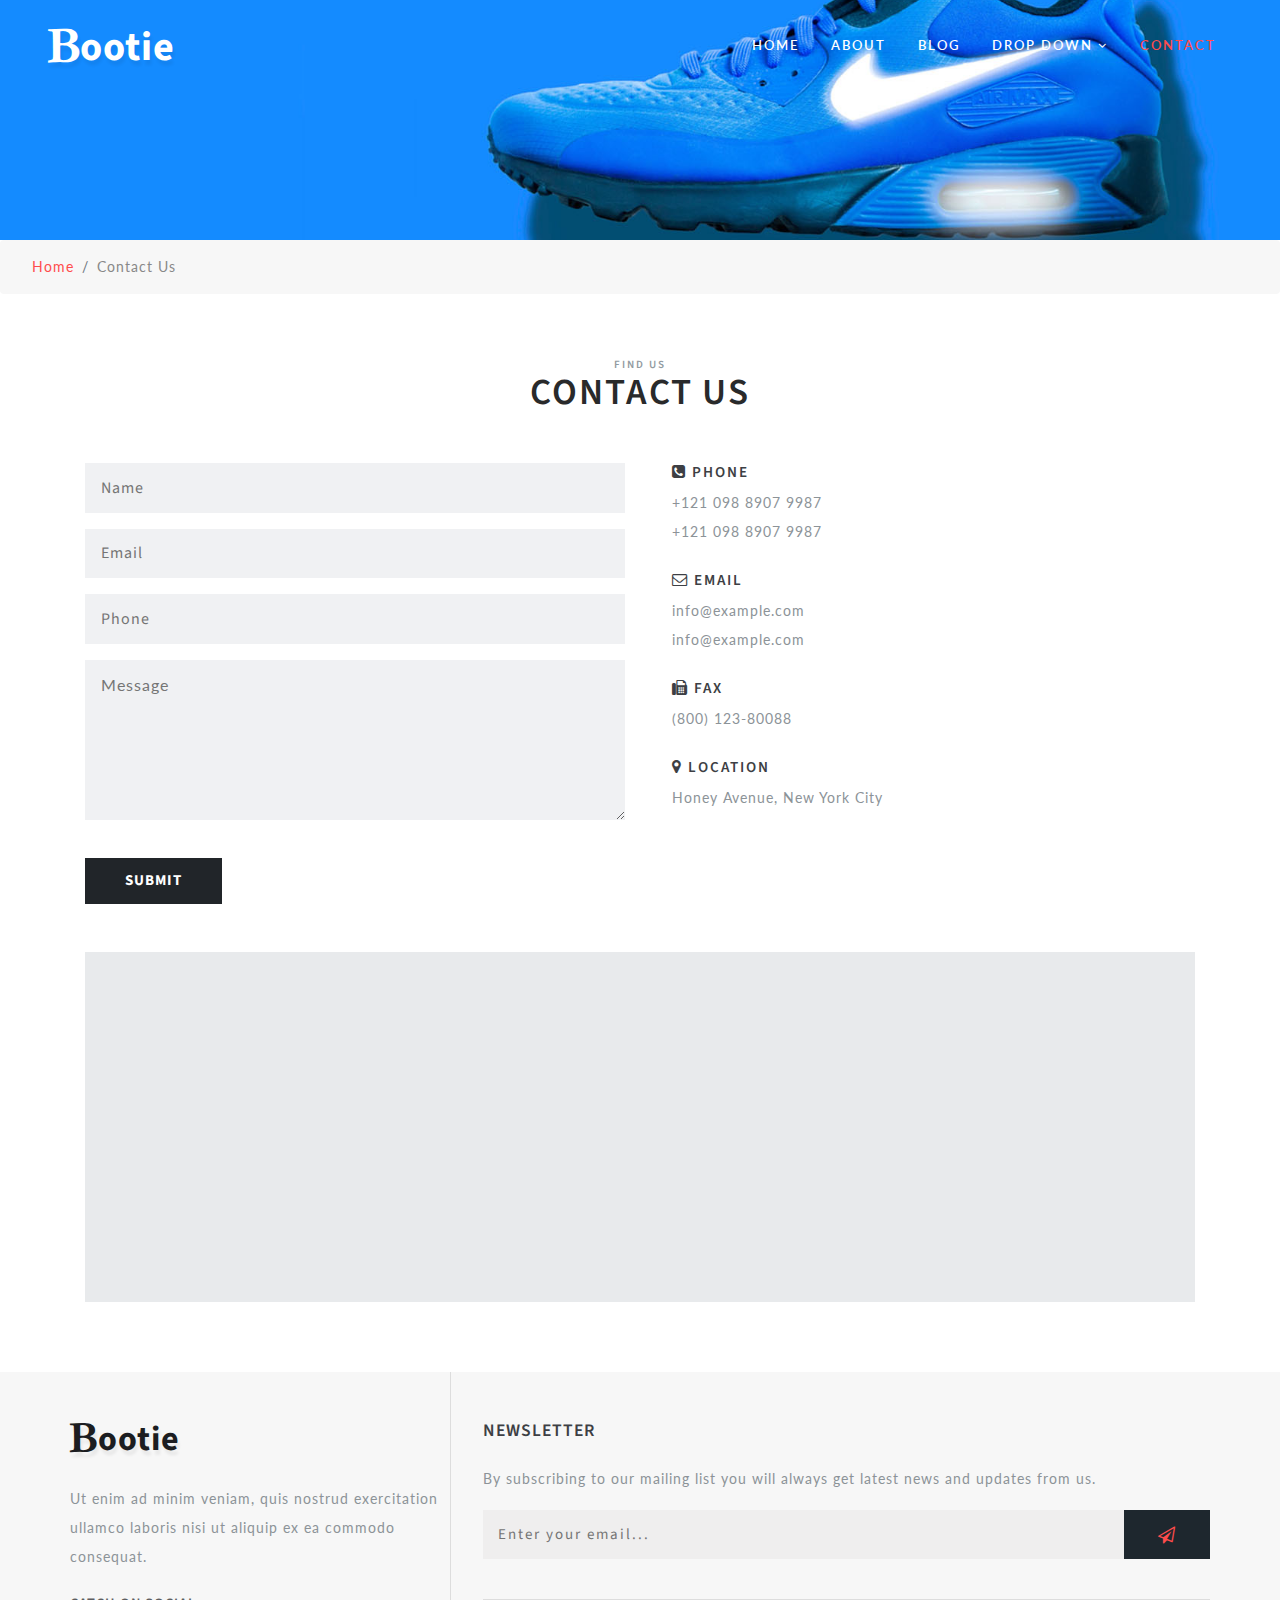
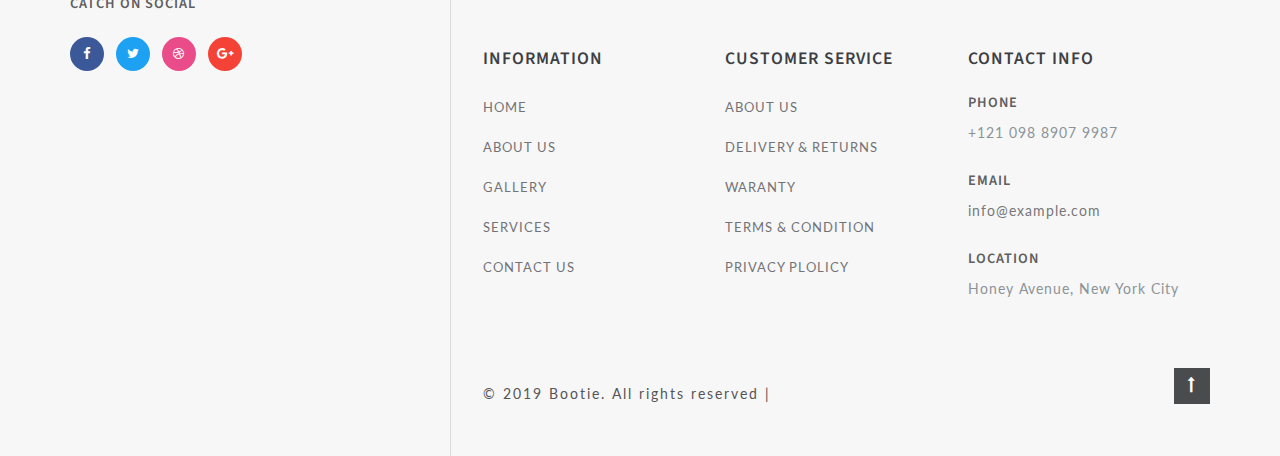
==== contact.html @ 3f781a84 "Add files via upload" ====
<!DOCTYPE html>
<html lang="zxx">

<head>
    <title>Bootie Ecommerce Bootstrap Responsive Web Template | Contact </title>
    <!-- Meta tag Keywords -->
    <meta name="viewport" content="width=device-width, initial-scale=1">
    <meta charset="UTF-8" />
    <meta name="keywords" content="Bootie Responsive web template, Bootstrap Web Templates, Flat Web Templates, Android Compatible web template, Smartphone Compatible web template, free webdesigns for Nokia, Samsung, LG, SonyEricsson, Motorola web design" />
    <script>
        addEventListener("load", function() {
            setTimeout(hideURLbar, 0);
        }, false);

        function hideURLbar() {
            window.scrollTo(0, 1);
        }
    </script>
    <!-- //Meta tag Keywords -->

    <!-- Custom-Files -->
    <link rel="stylesheet" href="css/bootstrap.css">
    <!-- Bootstrap-Core-CSS -->
    <link rel="stylesheet" href="css/style.css" type="text/css" media="all" />
    <!-- Style-CSS -->
    <!-- font-awesome-icons -->
    <link href="css/font-awesome.css" rel="stylesheet">
    <!-- //font-awesome-icons -->
    <!-- /Fonts -->
    <link href="//fonts.googleapis.com/css?family=Lato:100,100i,300,300i,400,400i,700" rel="stylesheet">
    <link href="//fonts.googleapis.com/css?family=Source+Sans+Pro:200,200i,300,300i,400,400i,600,600i,700,700i,900" rel="stylesheet">
    <!-- //Fonts -->

</head>

<body>

    <!-- mian-content -->
    <div class="main-banner inner" id="home">
        <!-- header -->
        <header class="header">
            <div class="container-fluid px-lg-5">
                <!-- nav -->
                <nav class="py-4">
                    <div id="logo">
                        <h1> <a href="index.html"><span class="fa fa-bold" aria-hidden="true"></span>ootie</a></h1>
                    </div>

                    <label for="drop" class="toggle">Menu</label>
                    <input type="checkbox" id="drop" />
                    <ul class="menu mt-2">
                        <li><a href="index.html">Home</a></li>
                        <li><a href="about.html">About</a></li>
                        <li><a href="blog.html">Blog</a></li>
                        <li>
                            <!-- First Tier Drop Down -->
                            <label for="drop-2" class="toggle">Drop Down <span class="fa fa-angle-down" aria-hidden="true"></span> </label>
                            <a href="#">Drop Down <span class="fa fa-angle-down" aria-hidden="true"></span></a>
                            <input type="checkbox" id="drop-2" />
                            <ul>
                                <li><a href="blog.html">Blog</a></li>
                                <li><a href="shop.html">Shop Now</a></li>
                                <li><a href="single.html">Single Page</a></li>
                            </ul>
                        </li>
                        <li class="active"><a href="contact.html">Contact</a></li>
                    </ul>
                </nav>
                <!-- //nav -->
            </div>
        </header>
        <!-- //header -->

    </div>
    <!--//main-content-->
    <!---->
    <ol class="breadcrumb">
        <li class="breadcrumb-item">
            <a href="index.html">Home</a>
        </li>
        <li class="breadcrumb-item active">Contact Us</li>
    </ol>
    <!---->
    <!--// mian-content -->
    <!-- banner -->
    <section class="ab-info-main py-5">
        <div class="container py-3">
            <h3 class="tittle text-center"><span class="sub-tittle">Find Us</span> Contact Us</h3>
            <div class="row contact-main-info mt-5">
                <div class="col-md-6 contact-right-content">
                    <form action="#" method="post">
                        <input type="text" name="Name" placeholder="Name" required="">
                        <input type="email" class="email" name="Email" placeholder="Email" required="">
                        <input type="text" name="Phone no" placeholder="Phone" required="">
                        <textarea name="Message" placeholder="Message" required=""></textarea>
                        <div class="read mt-3">
                            <input type="submit" value="Submit">
                        </div>
                    </form>
                </div>
                <div class="col-md-6 contact-left-content">
                    <div class="address-con">
                        <h4 class="mb-2"><span class="fa fa-phone-square" aria-hidden="true"></span> Phone</h4>
                        <p>+121 098 8907 9987</p>
                        <p>+121 098 8907 9987</p>
                    </div>
                    <div class="address-con my-4">
                        <h4 class="mb-2"><span class="fa fa-envelope-o" aria-hidden="true"></span> Email </h4>
                        <p><a href="mailto:info@example.com">info@example.com</a></p>
                        <p><a href="mailto:info@example.com">info@example.com</a></p>
                    </div>
                    <div class="address-con mb-4">
                        <h4 class="mb-2"><span class="fa fa-fax" aria-hidden="true"></span> Fax</h4>

                        <p>(800) 123-80088</p>
                    </div>
                    <div class="address-con">
                        <h4 class="mb-2"><span class="fa fa-map-marker" aria-hidden="true"></span> Location </h4>

                        <p>Honey Avenue, New York City</p>
                    </div>

                </div>

            </div>
            <div class="map-fo mt-lg-5 mt-4">
                <iframe src="https://www.google.com/maps/embed?pb=!1m18!1m12!1m3!1d423286.27404345275!2d-118.69191921441556!3d34.02016130939095!2m3!1f0!2f0!3f0!3m2!1i1024!2i768!4f13.1!3m3!1m2!1s0x80c2c75ddc27da13%3A0xe22fdf6f254608f4!2sLos+Angeles%2C+CA%2C+USA!5e0!3m2!1sen!2sin!4v1522474296007" allowfullscreen></iframe>
            </div>
        </div>
    </section>


    <!-- //contact -->
    <!-- footer -->
    <footer>
        <div class="container">
            <div class="row footer-top">
                <div class="col-lg-4 footer-grid_section_w3layouts">
                    <h2 class="logo-2 mb-lg-4 mb-3">
                        <a href="index.html"><span class="fa fa-bold" aria-hidden="true"></span>ootie</a>
                    </h2>
                    <p>Ut enim ad minim veniam, quis nostrud exercitation ullamco laboris nisi ut aliquip ex ea commodo consequat.</p>
                    <h4 class="sub-con-fo ad-info my-4">Catch on Social</h4>
                    <ul class="w3layouts_social_list list-unstyled">
                        <li>
                            <a href="#" class="w3pvt_facebook">
                                <span class="fa fa-facebook-f"></span>
                            </a>
                        </li>
                        <li class="mx-2">
                            <a href="#" class="w3pvt_twitter">
                                <span class="fa fa-twitter"></span>
                            </a>
                        </li>
                        <li>
                            <a href="#" class="w3pvt_dribble">
                                <span class="fa fa-dribbble"></span>
                            </a>
                        </li>
                        <li class="ml-2">
                            <a href="#" class="w3pvt_google">
                                <span class="fa fa-google-plus"></span>
                            </a>
                        </li>
                    </ul>
                </div>
                <div class="col-lg-8 footer-right">
                    <div class="w3layouts-news-letter">
                        <h3 class="footer-title text-uppercase text-wh mb-lg-4 mb-3">Newsletter</h3>

                        <p>By subscribing to our mailing list you will always get latest news and updates from us.</p>
                        <form action="#" method="post" class="w3layouts-newsletter">
                            <input type="email" name="Email" placeholder="Enter your email..." required="">
                            <button class="btn1"><span class="fa fa-paper-plane-o" aria-hidden="true"></span></button>

                        </form>
                    </div>
                    <div class="row mt-lg-4 bottom-w3layouts-sec-nav mx-0">
                        <div class="col-md-4 footer-grid_section_w3layouts">
                            <h3 class="footer-title text-uppercase text-wh mb-lg-4 mb-3">Information</h3>
                            <ul class="list-unstyled w3layouts-icons">
                                <li>
                                    <a href="index.html">Home</a>
                                </li>
                                <li class="mt-3">
                                    <a href="about.html">About Us</a>
                                </li>
                                <li class="mt-3">
                                    <a href="#">Gallery</a>
                                </li>
                                <li class="mt-3">
                                    <a href="#">Services</a>
                                </li>
                                <li class="mt-3">
                                    <a href="contact.html">Contact Us</a>
                                </li>
                            </ul>
                        </div>
                        <div class="col-md-4 footer-grid_section_w3layouts">
                            <!-- social icons -->
                            <div class="agileinfo_social_icons">
                                <h3 class="footer-title text-uppercase text-wh mb-lg-4 mb-3">Customer Service</h3>
                                <ul class="list-unstyled w3layouts-icons">

                                    <li>
                                        <a href="#">About Us</a>
                                    </li>
                                    <li class="mt-3">
                                        <a href="#">Delivery & Returns</a>
                                    </li>
                                    <li class="mt-3">
                                        <a href="#">Waranty</a>
                                    </li>
                                    <li class="mt-3">
                                        <a href="#">Terms & Condition</a>
                                    </li>
                                    <li class="mt-3">
                                        <a href="#">Privacy Plolicy</a>
                                    </li>
                                </ul>
                            </div>
                            <!-- social icons -->
                        </div>
                        <div class="col-md-4 footer-grid_section_w3layouts my-md-0 my-5">
                            <h3 class="footer-title text-uppercase text-wh mb-lg-4 mb-3">Contact Info</h3>
                            <div class="contact-info">
                                <div class="footer-address-inf">
                                    <h4 class="ad-info mb-2">Phone</h4>
                                    <p>+121 098 8907 9987</p>
                                </div>
                                <div class="footer-address-inf my-4">
                                    <h4 class="ad-info mb-2">Email </h4>
                                    <p><a href="mailto:info@example.com">info@example.com</a></p>
                                </div>
                                <div class="footer-address-inf">
                                    <h4 class="ad-info mb-2">Location</h4>
                                    <p>Honey Avenue, New York City</p>
                                </div>
                            </div>
                        </div>


                    </div>
                    <div class="cpy-right text-left row">
                        <p class="col-md-10">© 2019 Bootie. All rights reserved | 
                            
                        </p>
                        <!-- move top icon -->
                        <a href="#home" class="move-top text-right col-md-2"><span class="fa fa-long-arrow-up" aria-hidden="true"></span></a>
                        <!-- //move top icon -->
                    </div>
                </div>
            </div>
        </div>
    </footer>
    <!-- //footer -->
</body>

</html>
---- css/style.css ----
html,
body {
    margin: 0;
    font-size: 100%;
    background: #fff;
    font-family: 'Lato', sans-serif;
    scroll-behavior: smooth;
}
body a {
    text-decoration: none;
    transition: 0.5s all;
    -webkit-transition: 0.5s all;
    -moz-transition: 0.5s all;
    -o-transition: 0.5s all;
    -ms-transition: 0.5s all;
}

a:hover {
    text-decoration: none;
}
input[type="button"],
input[type="submit"],
input[type="text"],
input[type="email"],
input[type="search"] {
    transition: 0.5s all;
    -webkit-transition: 0.5s all;
    -moz-transition: 0.5s all;
    -o-transition: 0.5s all;
    -ms-transition: 0.5s all;
    font-family: 'Source Sans Pro', sans-serif;
}

h1,
h2,
h3,
h4,
h5,
h6 {
    margin: 0;
    letter-spacing: 1px;
    font-weight: 600;
    font-family: 'Source Sans Pro', sans-serif;
}

p {
    font-size:0.9em;
    color: #8c9398;
    line-height: 2em;
    letter-spacing: 1px;
}

ul {
    margin: 0;
    padding: 0;
}

body img {
    border-radius: 4px;
    -webkit-border-radius: 4px;
    -o-border-radius: 4px;
    -moz-border-radius: 4px;
    -ms-border-radius: 4px;
}

.breadcrumb,
ol {
    margin-bottom: 0 !important;
}

/*--/header --*/

/* header */

/* CSS Document */

header {
    position: absolute;
    z-index: 9;
    width: 100%;
}

.toggle,
[id^=drop] {
    display: none;
}

/* Giving a background-color to the nav container. */

nav {
    margin: 0;
    padding: 0;
}


#logo a {
    float: left;
    display: initial;
    margin: 0;
    letter-spacing: 1px;
    color: #fff;
    font-size: 1em;
    font-weight: 700;
    text-shadow: 2px 5px 3px rgba(0, 0, 0, 0.06);
}



/* Since we'll have the "ul li" "float:left"
 * we need to add a clear after the container. */

nav:after {
    content: "";
    display: table;
    clear: both;
}

/* Removing padding, margin and "list-style" from the "ul",
 * and adding "position:reltive" */

nav ul {
    float: right;
    padding: 0;
    margin: 0;
    list-style: none;
    position: relative;
}

/* Positioning the navigation items inline */

nav ul li {
    margin: 0px 1em;
    display: inline-block;
    float: left;
}

/* Styling the links */

.menu li a {
    font-weight: 600;
    font-size: 0.8em;
    letter-spacing: 2px;
    padding-left: 0;
    padding-right: 0;
    padding: 10px 0;
    color: #fff;
    text-transform: uppercase;
    -webkit-transition: 0.5s all ease;
    -moz-transition: 0.5s all ease;
    -o-transition: 0.5s all ease;
    -ms-transition: 0.5s all ease;
}


.menu li ul li a {
    color: #555;
    padding: 10px 10px;
    font-size: 0.8em;
}


.menu li ul li:hover {
    background: #f8f9fa;
}

/* Background color change on Hover */

nav .menu li a:hover {
    color: #ff4c4c;
}

.menu li.active a {
    color: #ff4c4c;
}

/* Hide Dropdowns by Default
 * and giving it a position of absolute */

nav ul ul {
    display: none;
    position: absolute;
    /* has to be the same number as the "line-height" of "nav a" */
    top: 30px;
    background: #fff;
    padding: 10px;
}

/* Display Dropdowns on Hover */

nav ul li:hover > ul {
    display: inherit;
}

/* Fisrt Tier Dropdown */

nav ul ul li {
    width: 170px;
    float: none;
    display: list-item;
    position: relative;
    margin: 0;
}

nav ul ul li a {
    color: #333;
    padding: 5px 10px;
    display: block;
}

/* Second, Third and more Tiers	
 * We move the 2nd and 3rd etc tier dropdowns to the left
 * by the amount of the width of the first tier.
*/

nav ul ul ul li {
    position: relative;
    top: -60px;
    /* has to be the same number as the "width" of "nav ul ul li" */
    left: 170px;
}


/* Change ' +' in order to change the Dropdown symbol */

li > a:only-child:after {
    content: '';
}


/* Media Queries
--------------------------------------------- */

@media all and (max-width: 768px) {

    #logo {
        display: block;
        padding: 0;
        width: 100%;
        text-align: center;
        float: none;
    }

    nav {
        margin: 0;
    }

    /* Hide the navigation menu by default */
    /* Also hide the  */
    .toggle + a,
    .menu {
        display: none;
    }

    /* Stylinf the toggle lable */
    .toggle {
        display: block;
        padding: 8px 20px;
        font-size: 0.8em;
        text-decoration: none;
        border: none;
        float: right;
        background-color: #ffffff;
        color: #333;
        cursor: pointer;
        text-transform: uppercase;
    }

    .menu .toggle {
        float: none;
        text-align: center;
        margin: auto;
        width: 80%;
        padding: 5px;
        font-weight: normal;
        font-size: 16px;
        letter-spacing: 1px;
    }

    .toggle:hover {
        color: #333;
        background-color: #fff;
    }

    /* Display Dropdown when clicked on Parent Lable */
    [id^=drop]:checked + ul {
        display: block;
        background: rgba(16, 16, 16, 0.85);
        padding: 15px 0;
        text-align: center;
    }

    /* Change menu item's width to 100% */
    nav ul li {
        display: block;
        width: 100%;
        padding: 5px 0;
        margin: 0 0;
    }

    nav ul ul .toggle,
    nav ul ul a {
        padding: 0 40px;
    }

    nav ul ul ul a {
        padding: 0 80px;
    }

    nav a:hover,
    nav ul ul ul a {
        background-color: transparent;
    }

    nav ul li ul li .toggle,
    nav ul ul a,
    nav ul ul ul a {
        padding: 14px 20px;
        color: #FFF;
        font-size: 17px;
    }


    nav ul li ul li .toggle,
    nav ul ul a {
        background-color: #212121;
    }
    .menu li ul li a {
        color: #fff;
    }
    /* Hide Dropdowns by Default */
    nav ul ul {
        float: none;
        position: static;
        color: #ffffff;
        /* has to be the same number as the "line-height" of "nav a" */
    }

    /* Hide menus on hover */
    nav ul ul li:hover > ul,
    nav ul li:hover > ul {
        display: none;
    }
    nav ul ul{
        background:none!important;
    }
    /* Fisrt Tier Dropdown */
    nav ul ul li {
        display: block;
        width: 100%;
        padding: 0;
    }

    nav ul ul ul li {
        position: static;
        /* has to be the same number as the "width" of "nav ul ul li" */
    }

    nav ul ul li a {
        color: #fff;
        font-size: 0.85em;
    }
}

@media all and (max-width: 330px) {

    nav ul li {
        display: block;
        width: 94%;
    }

}

/* header */

/*--/banner --*/

.main-banner {
    background: url(../images/banner.jpg)no-repeat center;
    -webkit-background-size: cover;
    -moz-background-size: cover;
    -o-background-size: cover;
    -ms-background-size: cover;
    background-size: cover;
    position: relative;
    height: 50em;
}

.main-banner.inner {
    background: url(../images/banner.jpg)no-repeat center;
    -webkit-background-size: cover;
    -moz-background-size: cover;
    -o-background-size: cover;
    -ms-background-size: cover;
    background-size: cover;
    position: relative;
    height: 20em;
}

/*-- place holder --*/

.banner-form ::-webkit-input-placeholder {
    /* Chrome/Opera/Safari */
    color: #ccc;
}

.banner-form ::-moz-placeholder {
    /* Firefox 19+ */
    color: #ccc;
}

.banner-form :-ms-input-placeholder {
    /* IE 10+ */
    color: #ccc;
}

.banner-form :-moz-placeholder {
    /* Firefox 18- */
    color: #ccc;
}

.banner-info {
    padding: 16em 0 0em 3em;
    width: 32%;
}

.banner-info h3 {
    font-size: 3.5em;
    letter-spacing: 2px;
    color: #fff;
    text-transform: uppercase;
    text-shadow: 2px 5px 3px rgba(0, 0, 0, 0.06);
}

.banner-info p {
    color: #fff;
    font-size: 0.8em;
    letter-spacing: 2px;
    font-weight: 400;
    text-transform: uppercase;
    margin: 0;
    text-shadow: 2px 5px 3px rgba(0, 0, 0, 0.06);
}
.ban-buttons a {
    background: #fff;
    padding: 11px 31px;
    font-size: 13px;
    letter-spacing: 1px;
    color: #ff4c4c;
    border-radius: 0px;
    display: inline-block;
    box-shadow: 0 12px 60px rgba(0, 0, 0, .2);
    -webkit-box-shadow: 0 12px 60px rgba(0, 0, 0, .2);
    -o-box-shadow: 0 12px 60px rgba(0, 0, 0, .2);
    -moz-box-shadow: 0 12px 60px rgba(0, 0, 0, .2);
    -ms-box-shadow: 0 12px 60px rgba(0, 0, 0, .2);
    border: #fff;
    transition: 0.5s all;
    -webkit-transition: 0.5s all;
    -moz-transition: 0.5s all;
    -o-transition: 0.5s all;
    -ms-transition: 0.5s all;
    font-weight: 600;
    text-transform: uppercase;
}

.ban-buttons a.active,
.ban-buttons a:hover {
    opacity: 0.8;
}

a.btn.active {
    background: #10adfb;
    color: #fff;
    border: #10adfb;
}

/*-- //place holder --*/

/*-- //banner --*/

/*-- features --*/
.hand-crafted {
    background: #f7f7f7;
}

h3.tittle {
    font-size: 2.5em;
    letter-spacing: 2px;
    color: #292a2b;
    text-transform: uppercase;
    margin-bottom: 1em;
}

.sub-tittle {
    font-size: 0.3em;
    color: #919aa0;
    letter-spacing: 2px;
    display: block;
    text-transform: uppercase;
}

.events-info .sub-tittle {
    font-size: 0.7em;
}

ul.events-icons.new-inf img {
    border-radius: 50%;
    border-radius: 50%;
    -webkit-border-radius: 50%;
    -o-border-radius: 50%;
    -moz-border-radius: 50%;
    -ms-border-radius: 50%;
    box-shadow: 2px 2px 2px 1px rgba(0, 0, 0, 0.15);
}

.feature-grids h3,
.bottom-gd.fea h3 {
    color: #05c46b;
    letter-spacing: 1px;
    margin-top: 0em;
    font-size: 1.4em;
}

.feature-grids p {
    margin: 0;
}

.feature-grids span {
    font-size: 1.5em;
    text-align: center;
    color: #ff4c4c;
    line-height: 3em;
}

.bottom-gd,
.bottom-gd2-active {
    background: #f8f9fa;
    transition: 2s all;
    -webkit-transition: 2s all;
    -moz-transition: 2s all;
    -ms-transition: 2s all;
    -o-transition: 2s all;
    box-shadow: 7px 7px 10px 0 rgba(76, 110, 245, .1);
    padding: 2em 0;
}

.bottom-gd2-active {
    background: #ff4c4c;
    transition: 2s all;
    -webkit-transition: 2s all;
    -moz-transition: 2s all;
    -ms-transition: 2s all;
    -o-transition: 2s all;
}

.bottom-gd:hover.f1 span,
.bottom-gd2-active span {
    color: #fff;
}

.bottom-gd2-active p {
    color: #fff;
}

.bottom-gd2-active h3 {
    color: #fff;
}

.feature-grids h3,
.bottom-gd.fea h3 {
    font-size: 0.9em;
    color: #1e272e;
    text-transform: uppercase;
    font-weight: 600;
}

ul.tic-info li span {
    color: #ff4c4c;
}

ul.tic-info li {
    color: #566773;
    font-size: 0.9em;
    line-height: 2.2em;
    letter-spacing: 1px;
}

.effect-w3 {
    padding: 6px;
    background: #f0f0f1;
}

.bottom-gd.row {
    margin: 0;
}

/*-- //features --*/
/*-- /New-Arrivals --*/
.product-shoe-info {
    padding: 15px;
    border: 1px solid #e4e4e4;
}

.item-info-product h4 a {
    color: #080808;
    font-size: 15px;
    letter-spacing: 1px;
    text-transform: uppercase;
    font-weight: 700;
}

span.money {
    font-size: 1em;
    font-weight: 800;
    color: #ff4c4c;
    letter-spacing: 2px;
}

.product_price {
    margin: 1em 0 0 0;
    padding: 1em 0 0 0;
    border-top: 1px solid #ddd;
}

ul.stars li {
    display: inline-block;
    margin: 0 0.2em;
}

ul.stars li a span {
    font-size: 0.7em;
    color: #6a6c6d;
}
ul.stars li a span:hover{
    opacity:0.8;
}
span.product-new-top {
    background: #414b52;
    font-size: 0.8em;
    text-transform: uppercase;
    padding: 0.3em 1.2em;
    color: #fff;
}

/*-- //New-Arrivals --*/

section#brands {
    background: #1e272e;
}

.brand-items a span {
    color: #757a7d;
    font-size: 2.5em;
}

/*--about-grids--*/
.service-content {
    margin-left: 1em;
}
.icon span {
    width: 60px;
    height: 60px;
    color: #007bff;
    line-height: 60px;
    text-align: center;
    font-size: 22px;
    transition: all 1s;
    -moz-transition: all 1s;
    -webkit-transition: all 1s;
    -o-transition: all 1s;
}
.service-content h4 {
    font-size: 1.15em;
    line-height: 1.75em;
    font-weight: 800;
    text-transform: uppercase;
    color: #333;
    letter-spacing: 2px;
    margin-bottom: 0.5em;
}

/*-- /testimonials --*/

.testimonials {
    background: #f2f2f2;
}

.test-info {
    padding: 2em 0;
    margin: 0 auto;
    width: 60%;
}

.test-info h3 {
    font-size: 1em;
    color: #1e272e;
    letter-spacing: 2px;
    text-transform: uppercase;
    font-weight: 600;
}

.test-img img {
    border-radius: 50%;
    -webkit-border-radius: 50%;
    -o-border-radius: 50%;
    -ms-border-radius: 50%;
    -moz-border-radius: 50%;
    padding: 4px;
    background: hsla(21, 60%, 94%, 0.33);
    width: 15%;
}

.w3layouts-footer.test-soc ul li {
    display: inline-block;
    margin: 0 0.3em;
}

.w3layouts-footer.test-soc ul li a span {
    color: #fff;
    margin: 0 0.5em;
}

.test-info p span {
    font-size: 1.8em;
    color: #505c65;
}

ul.list-unstyled.w3layouts-icons.clients li {
    margin: 0 0.2em;
    text-align: center;
    display: inline-block;
}

ul.list-unstyled.w3layouts-icons.clients li span {
    font-size: 0.8em;
    color: #ff4c4c;
}

ul.list-unstyled.w3layouts-icons.clients li span:hover {
    opacity: 0.8;
    transition: 0.5s all;
    -webkit-transition: 0.5s all;
    -moz-transition: 0.5s all;
    -o-transition: 0.5s all;
    -ms-transition: 0.5s all;

}

/*-- //testimonials --*/
.men-thumb-item{
   position: relative;
}
.item-info-product h4 {
    margin-top: 0.5em;
}
.shop-now{
    position: absolute;
    bottom: 8%;
    right: 8%;
}
.shop-now a {
    font-size: 0.9em;
    text-transform: uppercase;
    font-weight: 600;
    text-decoration:none;
    color:#333;
}
h4.group.card-title {
    font-size: 1.2em;
    letter-spacing: 2px;
    color: #464f56;
}
/*--/breadcrumb--*/
ol.breadcrumb {
    background: none;
    margin: 0;
    padding: 1em 2em;
    background: #f7f7f7;
}
li.breadcrumb-item {
    font-size: 0.9em;
    letter-spacing: 1px;
}
.breadcrumb-item.active {
    color: #888;
}
li.breadcrumb-item a {
    color: #ff4c4c;
}
/*--//breadcrumbr--*/
/*--/shop--*/
/*-- special deals --*/

.img-deal1 {
    padding: 0;
}

.img-deal1 h3 {
        color: #495057;
        font-size: 13px;
        margin-bottom: 10px;
        text-transform: uppercase;
    }
    
    
.img-deal1 a {
    font-size: 14px;
    color: #6d6c6c;
}

.img-deals img {
    border: 1px solid #ddd;
}
ul.w3layouts-box-list li {
    list-style: none;
    display: block;
    margin-bottom: 0.9em;
    color: #8c9398;
    letter-spacing: 1px;
    font-size: 0.9em;
}
.grid-img-right{
background: url(../images/single.jpg)no-repeat center;
-webkit-background-size: cover;
-moz-background-size: cover;
-o-background-size: cover;
-ms-background-size: cover;
background-size: cover;
position: relative;
height:15em;
padding:5.5em 2em 0 0;
}
.grid-img-right span.money{
    color: #fff;
    display:block;
}
.grid-img-right a {
    font-size: 0.9em;
    text-transform: uppercase;
    font-weight: 600;
    text-decoration: none;
    color: #fff;
    padding:0;

}
.desc1-left {
    border: 1px solid #ddd;
}
.desc1-right h3 {
    text-shadow: 0 1px 0 #ffffff;
    color: #1e272e;
    font-size: 1.1em;
    margin-bottom: 15px;
}
.desc1-right h5 {
    font-size: 1.3em;
    color: #62676b;
    line-height: 1.5em;
    -webkit-text-stroke: 0.2px;
    font-weight: 400;
}
.share h4 {
    font-size: 0.9em;
    color: #555555;
    margin-bottom: 10px;
    text-transform: uppercase;
    text-shadow: 0 1px 0 #ffffff;
    font-weight: 400;
}
.desc1-right h5 span {
    text-decoration: line-through;
}
.desc1-right h5 a {
    margin-left: 5px;
    color: #555555;
    text-transform: capitalize;
    font-size: 14px;
    -webkit-text-stroke: 0px;
    letter-spacing: 0px;
}
.available span a {
    margin: 4% 0;
    display: block;
    color: #555555;
    font-size: 0.8725em;
    text-transform: uppercase;
    text-shadow: 0 1px 0 #ffffff;
    text-decoration: underline;
}
h3.shop-sing {
    text-transform: uppercase;
    font-size: 1.2em;
    letter-spacing: 2px;
    margin: 1.5em 0 2em 0;
    color: #323a40;
}
p.italic-blue {
    font-style: italic;
    color: #89bff3;
    font-weight: 500;
}
/*--//shop--*/
/*-- customer --*/

.customer-rev ul li span {
    color: #f58b8d;
    font-size: 0.8em
}
h3.sear-head {
    color: #1e272e;
    margin-bottom: 20px;
    font-size: 1em;
    font-weight: 600;
    text-transform: uppercase;
    letter-spacing: 2px;
}
.customer-rev ul li {
	list-style: none;
}
.customer-rev ul li a span {
    color: #a4a6a9;
    font-weight: normal;
    margin-right: 4px;
}


/*-- //customer --*/

/*--/footer--*/

footer {
    background: #f7f7f7;
}

h3.footer-title {
    font-size: 1.1em;
    font-weight: 600;
    letter-spacing: 1px;
    color: #3d3f44;
}

footer p {
    font-size: 0.9em;
}

form.w3layouts-newsletter {
    display: flex;
    margin-bottom: 2.5em;
}

.bottom-w3layouts-sec-nav {
    border-top: 1px solid #ddd;
}

.w3layouts-newsletter input[type="email"] {
    padding: 0.6em 1em;
    font-size: 15px;
    color: #000;
    outline: none;
    letter-spacing: 2px;
    border: none;
    border: none;
    flex-basis: 100%;
    background: #efeeee;
}

.w3layouts-newsletter button.btn1 {
    color: #ff4c4c;
    font-size: 17px;
    letter-spacing: 1px;
    padding: 14px 0;
    border: transparent;
    text-transform: uppercase;
    -webkit-transition: 0.5s all;
    -moz-transition: 0.5s all;
    transition: 0.5s all;
    background: #1e272e;
    font-weight: 600;
    cursor: pointer;
    border-radius: 0;
    padding: 0.7em 2em;
}

h2.logo-2 a {
    font-weight: 700;
    font-size: 34px;
    color: #1c1d21;
    text-shadow: 2px 5px 3px rgba(0, 0, 0, 0.06);
    letter-spacing: 1px;
}
/*--contact--*/
.contact-right-content input[type="text"], .contact-right-content input[type="email"],.contact-right-content input[type="tel"], .contact-right-content textarea {
    padding: 0.8em 1em;
    color: #495057;
    border: none;
    border-radius: 0em;
    font-size: 1em;
    letter-spacing: 1px;
    margin-bottom: 1em;
    -webkit-appearance: none;
    outline: none;
    /* display: block; */
    width: 100%;
    background: #f0f1f3;
}
.contact-right-content input[type="submit"] {
    outline: none;
    border: none;
    cursor: pointer;
    font-size: 15px;
    color: #fff;
    padding: 12px 40px;
    text-transform: uppercase;
    letter-spacing: 1px;
    display: inline-block;
    background: #212529;
    font-weight: 700;
    -webkit-transition: all 0.3s;
    -moz-transition: all 0.3s;
    transition: all 0.3s;
    border-radius:0em;
}
.contact-left-content h4 {
    color: #3d3f44;
    font-weight: 600;
    font-size: 0.95em;
    text-transform: uppercase;
    letter-spacing: 2px;
}
.contact-left-content a{
    color: #8c9398;
}
.contact-left-content p{
    margin-bottom:0;
}
.contact-left-content {
    padding-left: 2em;
}
.contact-right-content textarea {
    min-height: 10em;
}
/*--//contact--*/
.map-fo iframe {
    min-height: 350px;
    border: none;
    background: #e8eaec;
    padding: 0.4em;
    width: 100%;
}

/* social icons */
.w3layouts_social_list li {
    display: inline-block;
}

.w3layouts_social_list li a {
    width: 34px;
    height: 34px;
    text-align: center;
    display: inline-block;
    font-size: 13px;
    border-radius: 50%;
}

.w3layouts_social_list li a span {
    color: #fff;
    line-height: 34px;
}

a.w3pvt_facebook {
    background: #3b5998;
}

a.w3pvt_twitter {
    background: #1da1f2;
}

a.w3pvt_dribble {
    background: #ea4c89;
}

a.w3pvt_google {
    background: #F44336;
}

/* //social-icons */

/* contact address */
.contact-info h4,
h4.sub-con-fo {
    font-size: 0.9em;
    letter-spacing: 1px;
    color: #5e5e61;
    font-weight: 600;
    text-transform: uppercase;
}

.footer-grid_section_w3layouts li a {
    color: #727377;
    font-size: 0.8em;
    letter-spacing: 1px;
}

.footer-grid_section_w3layouts li a:hover {
    opacity: 0.8;
}

.footer-title h3 {
    font-size: 24px;
    color: #f3f3f3;
    letter-spacing: 1px;
}

ul.w3layouts-icons li a {
    text-transform: uppercase;
}

.footer-right {
    border-left: 1px solid #ddd;
    padding: 3em 0em 3em 2em;
}

.footer-grid_section_w3layouts {
    padding: 3em 0;
}
.contact-info a {
    color: #777;
}
/* //contact address */

/* copyright */
.cpy-right-sec {
    background: #1c1d21;
}

.cpy-right {
    display: flex;
}

.cpy-right p {
    letter-spacing: 2px;
    font-size: 14px;
    margin-bottom: 0;
    margin-top: 0.9em;
    color: #555;
}

.cpy-right p a {
    color: #555;
}

.cpy-right p a:hover {
    color: #ff6b6b;
}

/* //copyright */

/*--//footer--*/

/*-- to-top --*/
a.move-top span {
    color: #fff;
    width: 36px;
    height: 36px;
    text-align: center;
    border: none;
    line-height: 2em;
    background: #4a4b4c;
}

/*-- //to-top --*/

@media(max-width:1366px) {
    .main-banner {
        height: 45em;
    }
    .banner-info {
        padding: 16em 0 0em 3em;
        width: 38%;
    }
    .service-content h4 {
        font-size: 1em;
    }
}

@media(max-width:1280px) {
    h3.tittle {
        font-size: 2.3em;
    }
    .main-banner {
        height: 40em;
    }
    .main-banner.inner {
        height: 15em;
    }
}

@media(max-width:1080px) {
    .banner-info h3 {
        font-size: 3em;
        letter-spacing: 2px;
    }
    .main-banner {
        height: 38em;
    }
    h3.tittle {
        font-size: 2em;
    }
    .ban-buttons a {
        padding: 10px 14px;
        font-size: 12px;
    }
}
@media(max-width:1024px) {
    .banner-info {
        padding: 14em 0 0em 3em;
        width: 40%;
    }
    .feature-grids h3, .bottom-gd.fea h3 {
        font-size: 0.8em;
    }
}
@media(max-width:991px) {

    .gd-bottom {
        float: left;
        width: 50%;
        margin-top: 1em;
    }
    ul.navbar-nav {
        margin-top: 10px;
        background: #101315;
    }
    li.nav-item {
        margin-right: 0;
    }
    .test-info {
        padding: 2em 0;
        margin: 0 auto;
        width: 80%;
    }
    .product-men {
        margin-bottom: 1em;
    }
    .navbar-toggler {
        padding: 0.3rem 0.5rem;
        font-size: 1.25rem;
        line-height: 1;
        background-color: #fff;
        border: 1px solid transparent;
        border-radius: 0.2rem;
    }
    div#products .item {
        float: left;
        width: 50%;
        margin-top: 1em;
    }
    .left-ads-display {
        margin-top: 2em;
    }
}

/*** Responsive Menu For Smaller Device ***/

@media screen and (max-width:900px) {
    .dropdown-menu {
        width: 100%;
    }
    .banner-info h3 {
        font-size: 2.5em;
        letter-spacing: 2px;
    }
    .main-banner {
        height: 38em;
    }
    .feature-grids h3, .bottom-gd.fea h3 {
        font-size: 0.9em;
    }
}

@media(max-width:800px) {
    .main-banner.inner {
        height: 12em;
    }
    .banner-info {
        padding: 11em 0 0em 1em;
        width: 44%;
    }
    .main-banner {
        height: 30em;
    }
    h3.tittle {
        font-size: 1.8em;
    }
}

@media(max-width:768px) {
    .banner-info {
        padding: 11em 0 0em 1em;
        width: 58%;
    }
    .test-info {
        padding: 2em 0;
        margin: 0 auto;
        width: 94%;
    }
}

@media(max-width:767px) {
    .icon-gd-info {
        text-align: center;
    }
    .product-men {
        margin-bottom: 1em;
        float: left;
        width: 50%;
    }
    .footer-grid_section_w3layouts {
        padding: 1em 0;
    }
    h2.logo-2 {
        padding-top: 1em;
    }
    .img-deals {
        float: left;
        width: 40%;
    }
    .img-deal1 {
        padding: 0;
        float: right;
        width: 60%;
    }
    .desc1-right{
        margin-top: 1.5em;
    }
    .contact-left-content {
        padding-left: 1em;
        margin-top: 2em;
    }
    .footer-right {
        border-left: 1px solid #ddd;
        padding: 3em 1em 3em 1em;
    }
    .footer-grid_section_w3layouts {
        padding: 1em 1em;
    }
    ol.breadcrumb {
        padding: 1em 1em;
    }
}

@media(max-width:640px) {
    .main-banner {
        height: 28em;
    }
    .banner-info {
        padding: 10em 0 0em 1em;
        width: 58%;
    }
    div#products .item {
        float: left;
        width: 100%;
        margin-top: 1em;
    }
    h3.tittle {
        font-size: 1.7em;
    }
}

@media(max-width:568px) {
    .banner-info h3 {
        font-size: 2em;
        letter-spacing: 2px;
    }
    .banner-info p {
        font-size: 0.7em;
        letter-spacing: 2px;
    }
    .sub-para-w3layouts {
        margin: 0;
    }
   
}

@media(max-width:480px) {
    .main-banner {
        height: 25em;
    }
    .banner-info {
        padding: 9em 0 0em 1em;
        width: 58%;
    }
    #logo a {
        font-size: 0.8em;
    }
    .test-info {
        padding: 0em 0;
        margin: 0 auto;
        width: 96%;
    }
    .main-banner.inner {
        height: 9em;
    }
}

@media(max-width:440px) {
    .banner-info {
        padding:8em 0 0em 1em;
        width: 68%;
    }
    .main-banner {
        height: 23em;
    }
    .item-info-product h4 a {
        font-size: 14px;
    }
    .product-men {
        margin-bottom: 1em;
        float: left;
        width: 100%;
    }
    .gd-bottom {
        float: left;
        width: 100%;
        margin-top: 1em;
    }

}

@media(max-width:414px) {
    .banner-info {
        padding: 8em 0 0em 1em;
        width: 75%;
    }
}

@media(max-width:384px) {
  
}

@media(max-width:375px) {

}

@media(max-width:320px) {
  
}
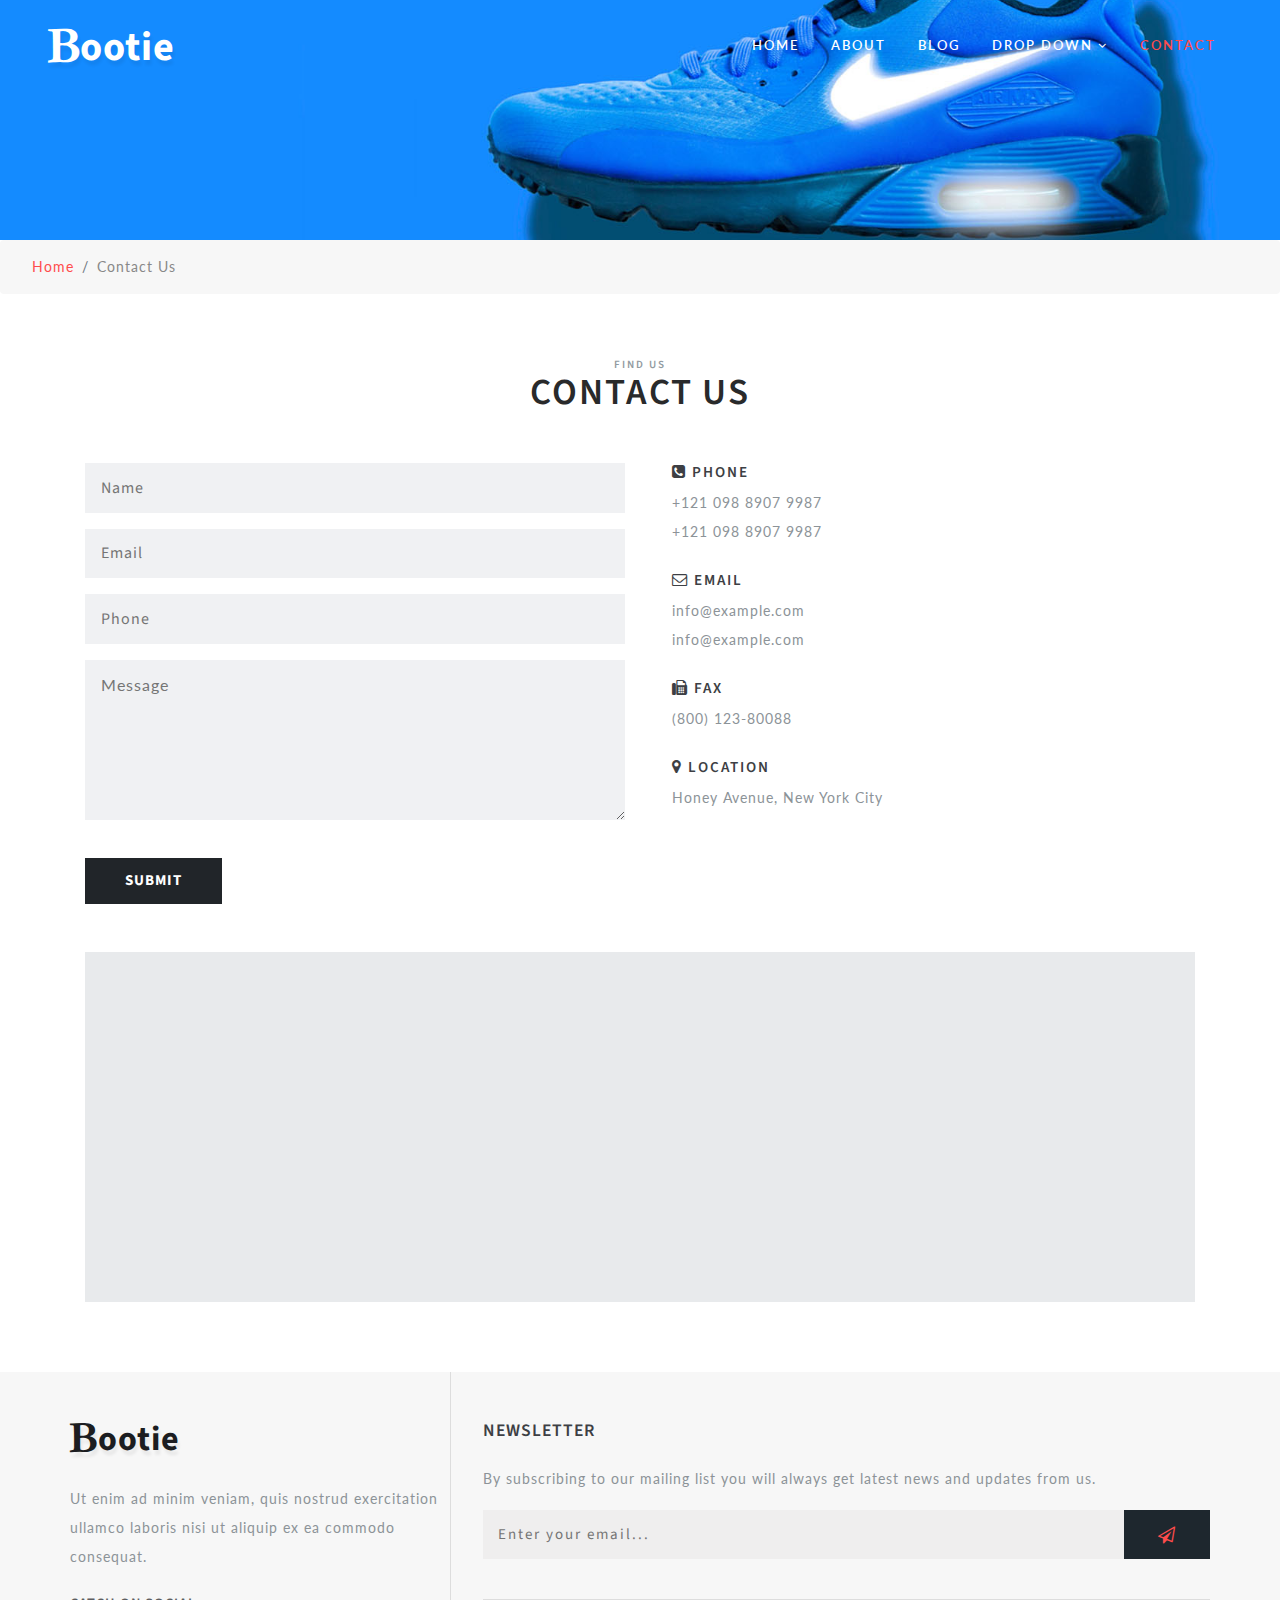
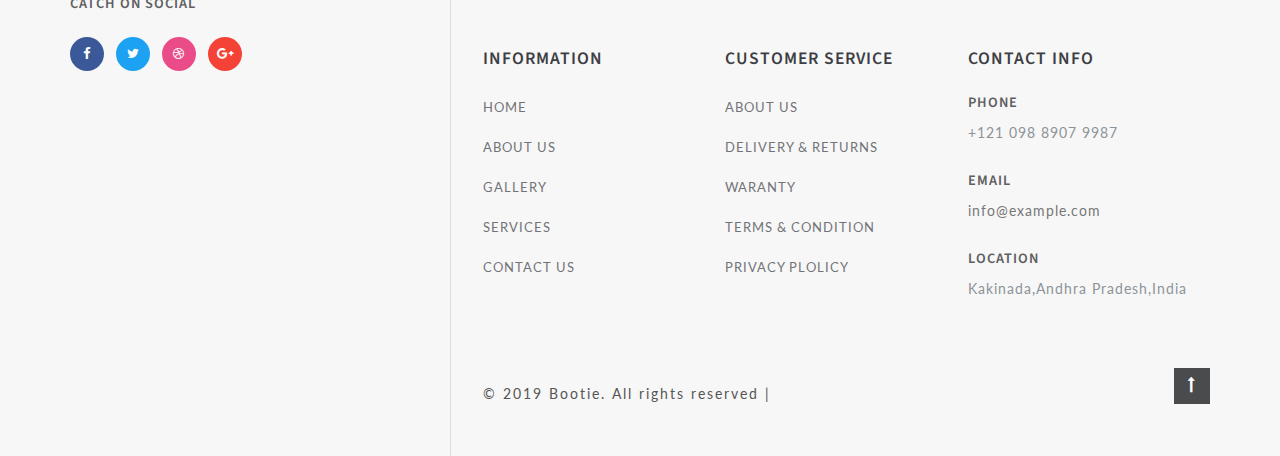
==== commit 578d5161: "Update contact.html" ====
--- a/contact.html
+++ b/contact.html
@@ -236,7 +236,7 @@
                                 </div>
                                 <div class="footer-address-inf">
                                     <h4 class="ad-info mb-2">Location</h4>
-                                    <p>Honey Avenue, New York City</p>
+                                    <p>Kakinada,Andhra Pradesh,India</p>
                                 </div>
                             </div>
                         </div>
